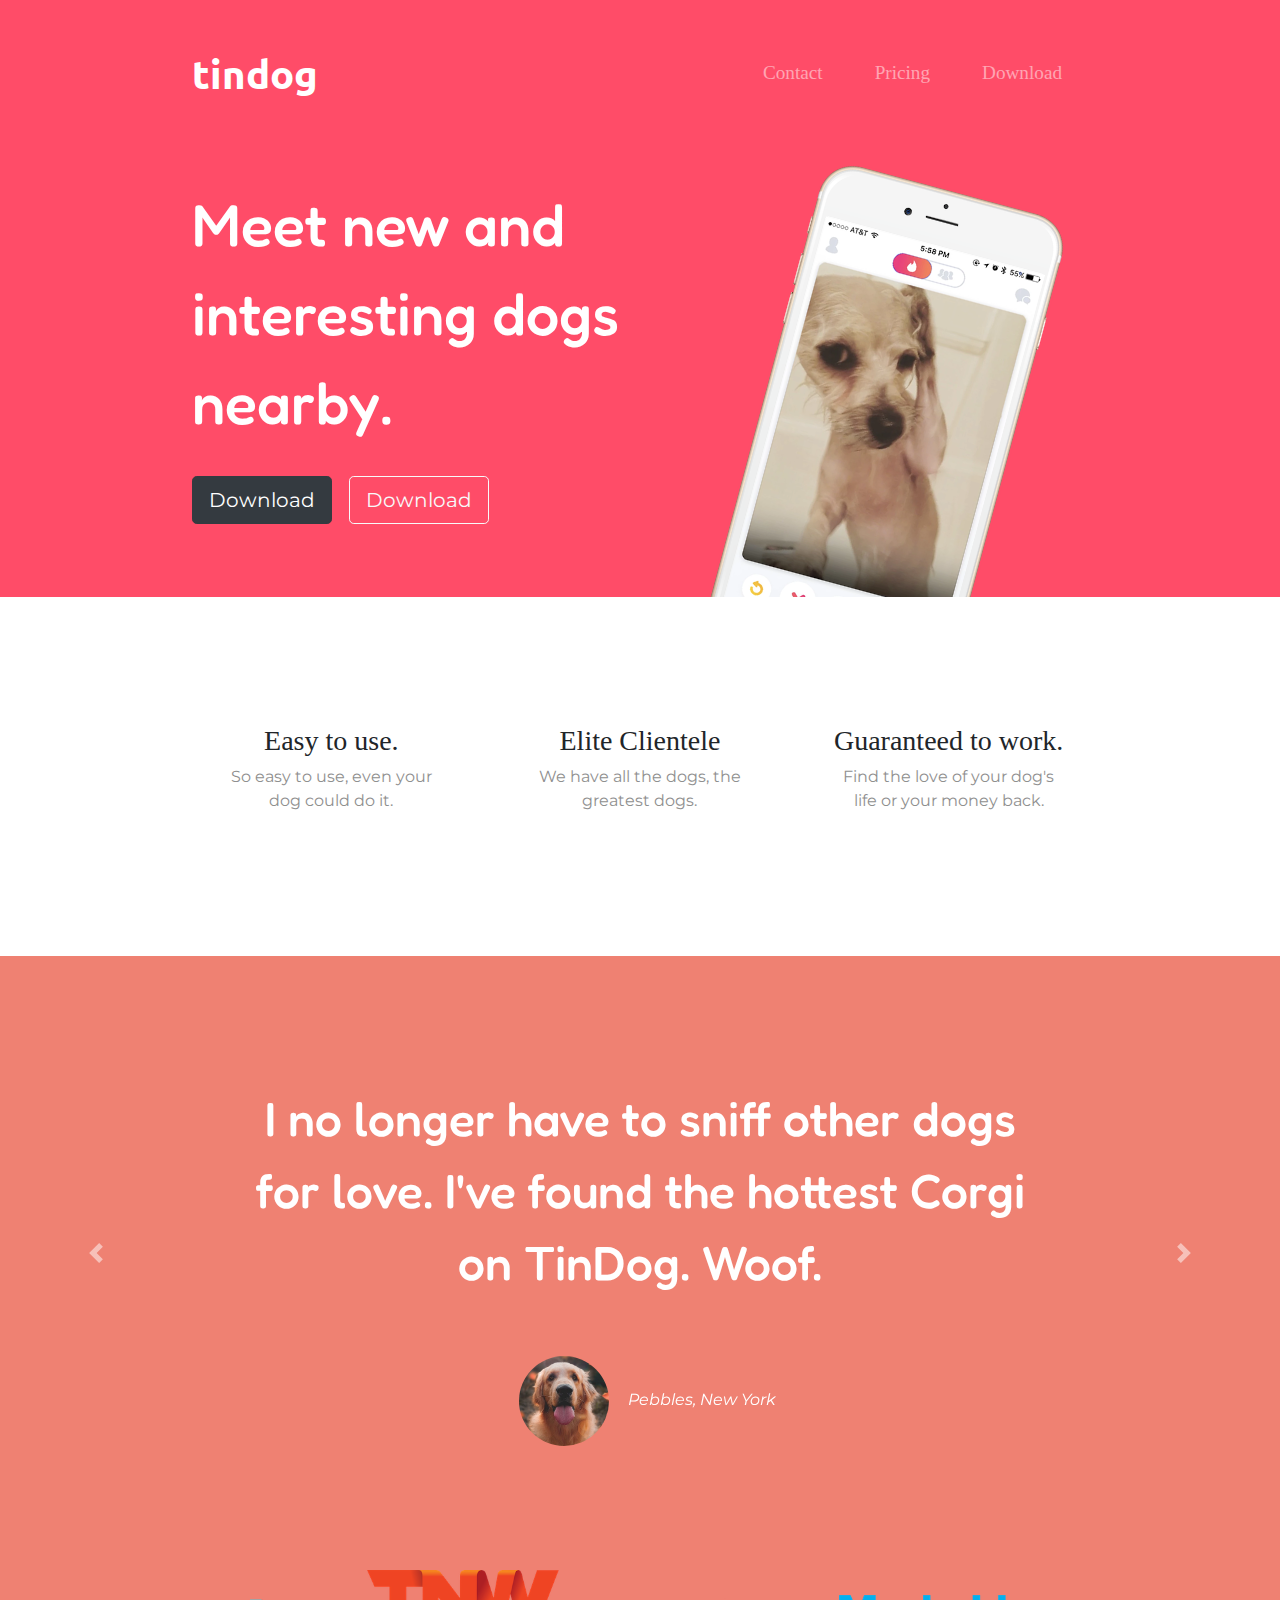
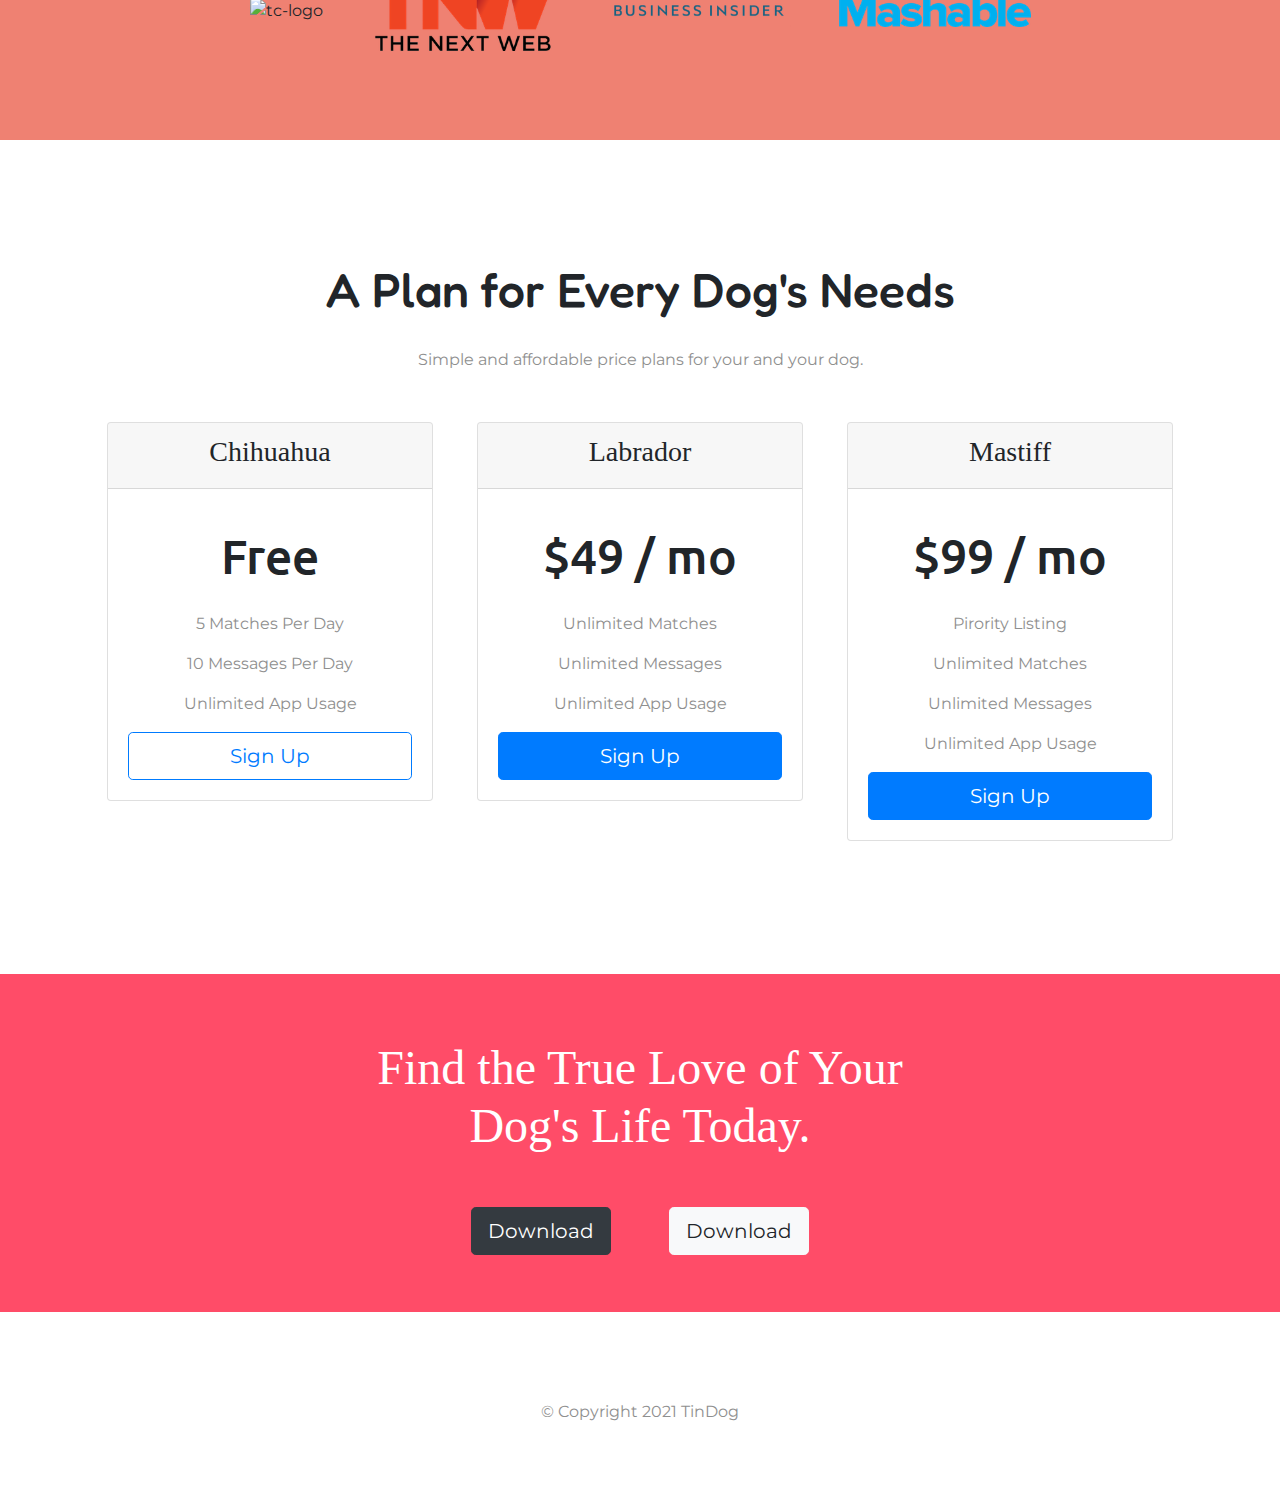
==== Bootstrap - TinDogs/index.html @ e2137a76 "before code refactors, site complete" ====
<!DOCTYPE html>
<html>

<head>
    <meta charset="utf-8">
    <title>TinDog</title>

    <!-- Google Fonts -->
    <link rel="preconnect" href="https://fonts.gstatic.com">
    <link href="https://fonts.googleapis.com/css2?family=Montserrat&family=Ubuntu:wght@300&display=swap" rel="stylesheet">
    <link href="https://fonts.googleapis.com/css2?family=Merriweather&display=swap" rel="stylesheet">
    <link href="https://fonts.googleapis.com/css2?family=Fredoka+One&display=swap" rel="stylesheet">

    <!-- BootStrap CSS-->
    <link rel="stylesheet" href="https://maxcdn.bootstrapcdn.com/bootstrap/4.0.0/css/bootstrap.min.css" integrity="sha384-Gn5384xqQ1aoWXA+058RXPxPg6fy4IWvTNh0E263XmFcJlSAwiGgFAW/dAiS6JXm" crossorigin="anonymous">
    <link rel="stylesheet" href="css/styles.css">

    <!-- Font Awesome -->
    <script src="https://kit.fontawesome.com/158aed3e23.js" crossorigin="anonymous"></script>

    <!-- BootStrap Scrips -->
    <script src="https://code.jquery.com/jquery-3.2.1.slim.min.js" integrity="sha384-KJ3o2DKtIkvYIK3UENzmM7KCkRr/rE9/Qpg6aAZGJwFDMVNA/GpGFF93hXpG5KkN" crossorigin="anonymous"></script>
    <script src="https://cdnjs.cloudflare.com/ajax/libs/popper.js/1.12.9/umd/popper.min.js" integrity="sha384-ApNbgh9B+Y1QKtv3Rn7W3mgPxhU9K/ScQsAP7hUibX39j7fakFPskvXusvfa0b4Q" crossorigin="anonymous"></script>
    <script src="https://maxcdn.bootstrapcdn.com/bootstrap/4.0.0/js/bootstrap.min.js" integrity="sha384-JZR6Spejh4U02d8jOt6vLEHfe/JQGiRRSQQxSfFWpi1MquVdAyjUar5+76PVCmYl" crossorigin="anonymous"></script>

</head>

<body>

    <section id="title">
        <div class="container-fluid">
            <!-- Nav Bar -->
            <nav class="navbar navbar-expand-lg navbar-dark">
                <a class="navbar-brand" href="">tindog</a>
                <button class="navbar-toggler" type="button" data-toggle="collapse" data-target="#navbarSupportedContent" aria-controls="navbarSupportedContent" aria-expanded="false" aria-label="Toggle navigation">
                    <span class="navbar-toggler-icon"></span>
                </button>
                <div class="collapse navbar-collapse" id="navbarSupportedContent">
                    <ul class="navbar-nav ml-auto">
                        <li class="nav-item">
                            <a class="nav-link" href="#footer">Contact</a>
                        </li>
                        <li class="nav-item">
                            <a class="nav-link" href="#pricing">Pricing</a>
                        </li>
                        <li class="nav-item">
                            <a class="nav-link" href="#cta">Download</a>
                        </li>
                    </ul>
                </div>
            </nav>



            <!-- Title -->

            <div class="row">

                <div class="col-lg-6">
                    <h1>Meet new and interesting dogs nearby.</h1>

                    <button type="button" class="btn btn-dark btn-lg download-button"><i class="fab fa-apple"></i> Download</button>
                    <button type="button" class="btn btn-outline-light btn-lg download-button"><i class="fab fa-google-play"></i> Download</button>
                </div>

                <div class="col-lg-6">
                    <img class="title-img" src="images/iphone6.png" alt="iphone-mockup">
                </div>

            </div>
        </div>

    </section>


    <!-- Features -->

    <section id="features">

        <div class="row">

            <div class="col-lg-4 feature-box">
                <i class="icon fas fa-check-circle fa-4x"></i>
                <h3>Easy to use.</h3>
                <p>So easy to use, even your dog could do it.</p>
            </div>

            <div class="col-lg-4 feature-box">
                <i class="icon fas fa-bullseye fa-4x"></i>
                <h3>Elite Clientele</h3>
                <p>We have all the dogs, the greatest dogs.</p>
            </div>


            <div class="col-lg-4 feature-box">
                <i class="icon fas fa-heart fa-4x"></i>
                <h3>Guaranteed to work.</h3>
                <p>Find the love of your dog's life or your money back.</p>
            </div>
        </div>

    </section>


    <!-- Testimonials -->

    <section id="testimonials">

        <div id="testimonial-carousel" class="carousel slide" data-ride="false">
            <div class="carousel-inner">
                <div class="carousel-item active">
                    <h2>I no longer have to sniff other dogs for love. I've found the hottest Corgi on TinDog. Woof.</h2>
                    <img class="testimg" src="images/dog-img.jpg" alt="dog-profile">
                    <em>Pebbles, New York</em>
                </div>
                <div class="carousel-item">
                    <h2 class="testimonial-text">My dog used to be so lonely, but with TinDog's help, they've found the love of their life. I think.</h2>
                    <img class="testimg" src="images/lady-img.jpg" alt="lady-profile">
                    <em>Beverly, Illinois</em>
                </div>
            </div>

            <a class="carousel-control-prev" href="#testimonial-carousel" role="button" data-slide="prev">
                <span class="carousel-control-prev-icon" aria-hidden="true"></span>
                <span class="sr-only">Previous</span>
            </a>
            <a class="carousel-control-next" href="#testimonial-carousel" role="button" data-slide="next">
                <span class="carousel-control-next-icon" aria-hidden="true"></span>
                <span class="sr-only">Next</span>
            </a>
        </div>

    </section>


    <!-- Press -->

    <section id="press">
        <img class="press-img" src="images/techcrunch.png" alt="tc-logo">
        <img class="press-img" src="images/tnw.png" alt="tnw-logo">
        <img class="press-img" src="images/bizinsider.png" alt="biz-insider-logo">
        <img class="press-img" src="images/mashable.png" alt="mashable-logo">

    </section>


    <!-- Pricing -->

    <section id="pricing">
        <h2 class="plan">A Plan for Every Dog's Needs</h2>
        <p>Simple and affordable price plans for your and your dog.</p>

        <div class="row">

            <div class="pc col-lg-4 col-md-6">
                <div class="card">
                    <div class="card-header">
                        <h3>Chihuahua</h3>
                    </div>
                    <div class="card-body">
                        <h2 class="money">Free</h2>
                        <p>5 Matches Per Day</p>
                        <p>10 Messages Per Day</p>
                        <p>Unlimited App Usage</p>
                        <button type="button" class="btn btn-lg btn-outline-primary btn-block ">Sign Up</button>
                    </div>
                </div>
            </div>
            <div class="pc col-lg-4 col-md-6">
                <div class="card">
                    <div class="card-header">
                        <h3>Labrador</h3>
                    </div>

                    <div class="card-body">
                        <h2 class="money">$49 / mo</h2>
                        <p>Unlimited Matches</p>
                        <p>Unlimited Messages</p>
                        <p>Unlimited App Usage</p>
                        <button type="button" class="btn btn-lg btn-primary btn-block ">Sign Up</button>
                    </div>
                </div>
            </div>
            <div class="pc col-lg-4 col-md-12">
                <div class="card">
                    <div class="card-header">
                        <h3>Mastiff</h3>
                    </div>

                    <div class="card-body">
                        <h2 class="money">$99 / mo</h2>
                        <p>Pirority Listing</p>
                        <p>Unlimited Matches</p>
                        <p>Unlimited Messages</p>
                        <p>Unlimited App Usage</p>
                        <button class="btn btn-lg btn-block btn-primary" type="button">Sign Up</button>
                    </div>
                </div>
            </div>
        </div>

    </section>


    <!-- Call to Action -->

    <section id="cta">

        <div class="shoutout">
            <h3 class="st">Find the True Love of Your Dog's Life Today.</h3>
            <button type="button" class="btn btn-dark btn-lg stbu"><i class="fab fa-apple"></i> Download</button>
            <button type="button" class="btn btn-light btn-lg stbu"><i class="fab fa-google-play"></i> Download</button>
        </div>


    </section>


    <!-- Footer -->

    <footer id="footer">
        <i class="socials fab fa-facebook fa-2x"></i>
        <i class="socials fab fa-twitter fa-2x"></i>
        <i class="socials fab fa-instagram fa-2x"></i>
        <p>© Copyright 2021 TinDog</p>

    </footer>


</body>

</html>
---- Bootstrap - TinDogs/css/styles.css ----
body {
    font-family: "Montserrat";
}

h1 {
    font-family: "Fredoka One";
    font-size: 3.7rem;
    line-height: 1.5;
}

h2 {
    font-family: "Fredoka One";
    font-size: 3rem;
    line-height: 1.5;
    padding: 4%;
}

h3 {
    font-family: "Montserrat-Bold";
}

p {
    color: #8f8f8f;
}

#title {
    background-color: #ff4c68;
    color: #ffffff;
}

.container-fluid {
    padding: 3% 15% 4%;
}

/* NavBar */
.navbar {
    padding: 0 0 4.5rem;
}

.navbar-brand {
    font-family: "Ubuntu";
    font-size: 2.5rem;
    font-weight: bold;
}

.nav-item {
    padding: 0 18px;
}

.nav-link {
    font-size: 1.2rem;
    font-family: "Montserrat-Light";
}

.download-button {
    margin: 5% 3% 5% 0%;
}

.title-img {
    width: 55%;
    right: 20%;
    transform: rotate(15deg);
    /* z-index: -1; */
    position: absolute;
}

#features {
    padding: 7% 15%;
    background-color: #fff;
    position: relative;
    /* z-index: 1; */
    /* Because this is below in html, it should be on top.  */
}

.feature-box {
    text-align: center;
    padding: 4%;
}

.icon {
    color: #ef8172;
    margin-bottom: 1rem;
}

.icon:hover {
    color: #ff4c68;
}

#testimonials {
    text-align: center;
    background-color: #ef8172;
    color: #fff;
}

.carousel-item {
    padding: 7% 15%;
    /* 7 top&bottom, 15 left&right */
}

.testimg {
    width: 10%;
    border-radius: 100%;
    margin: 15px;
}

#press {
    background-color: #ef8172;
    text-align: center;
    padding-bottom: 3%;
}

.press-img {
    width: 15%;
    margin: 20px 20px 50px;
}

#pricing {
    padding: 100px;
    text-align: center;
}

.pc {
    padding: 3% 2%;
}

.money {
    font-family: Ubuntu;
}

.plan {
    margin: -30px 0 -20px;
}

@media (max-width: 1000px) {
    #title {
        text-align: center;
    }

    .title-img {
        position: static;
        transform: rotate(0deg);
    }
}

.shoutout {
    background-color: #ff4c68;
    text-align: center;
    padding: 3% 15%;
}

.st {
    padding: 3% 15%;
    font-size: 3rem;
    color: #fff;
    font-family: "Montserrat-black";
}

.stbu {
    margin: 2% 3%;
}

#footer {
    text-align: center;
    padding: 5% 10%;
}

.socials {
    margin: 20px 10px;
}
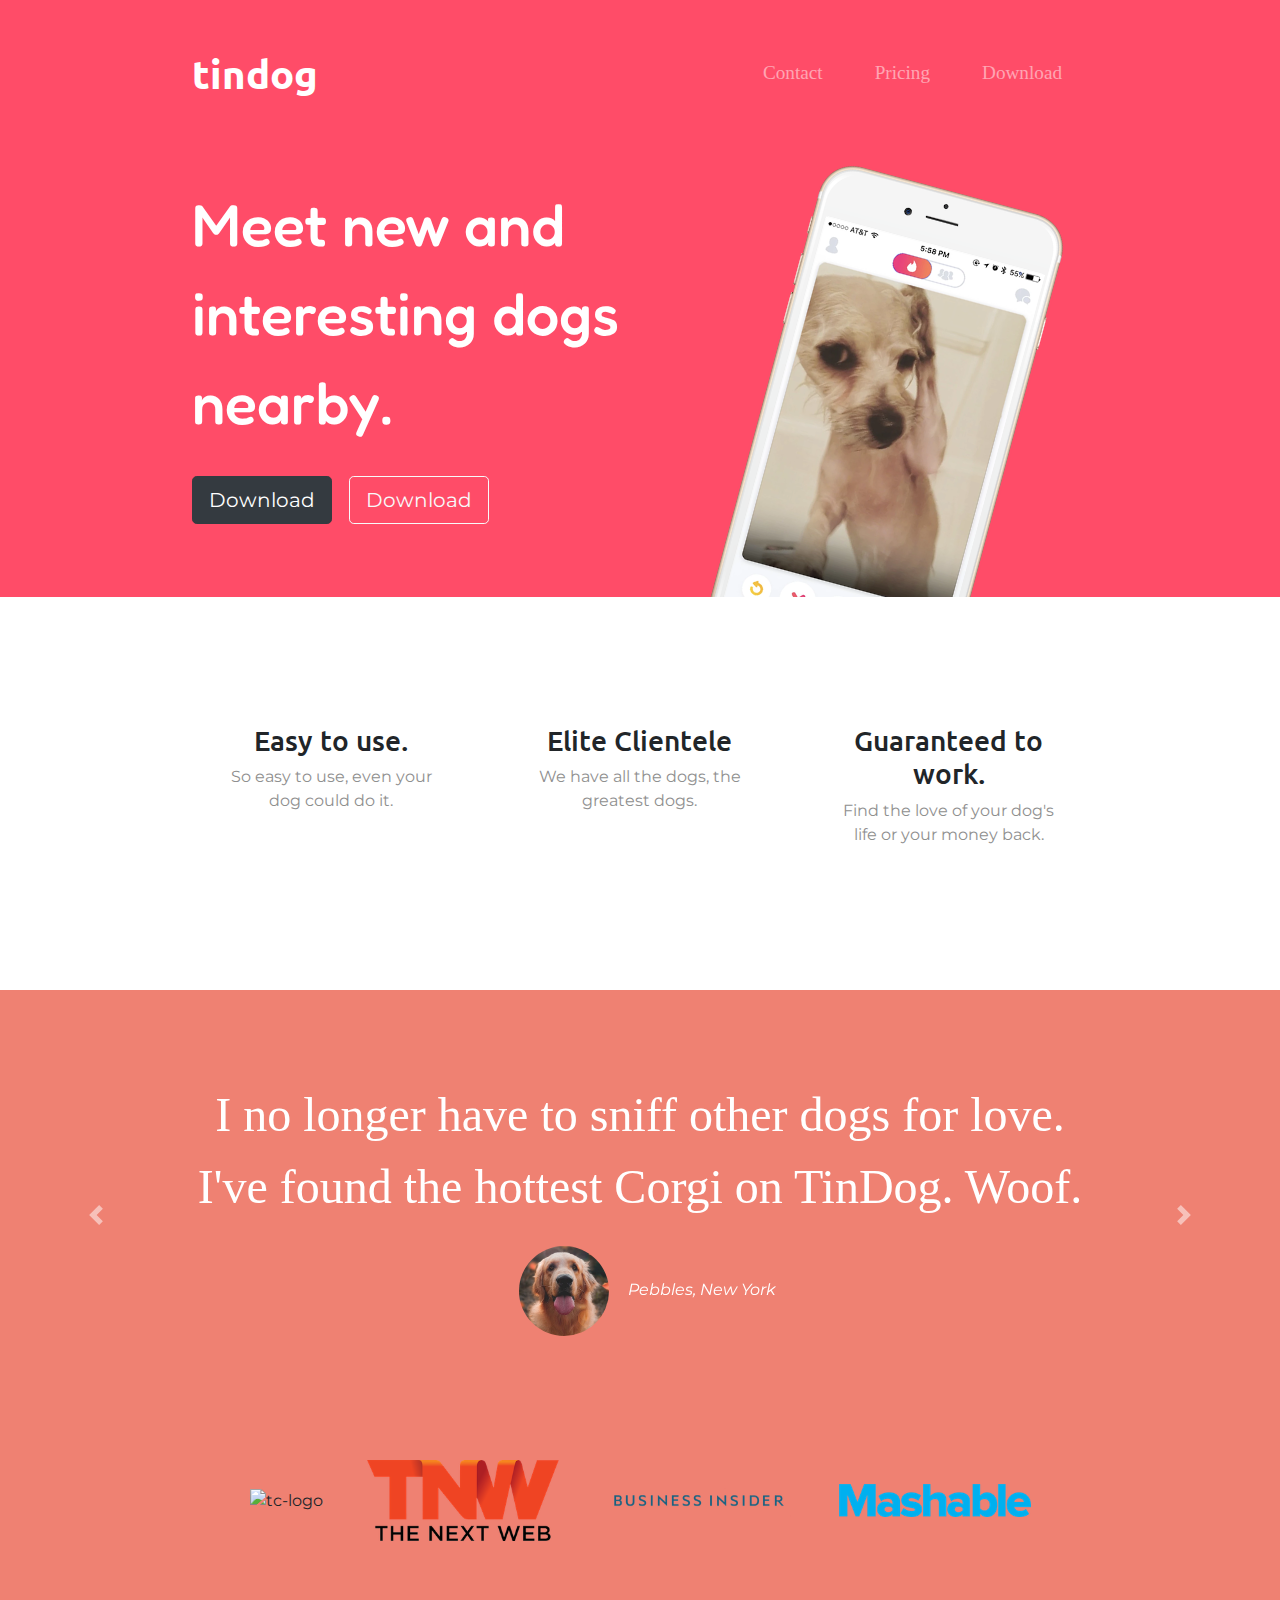
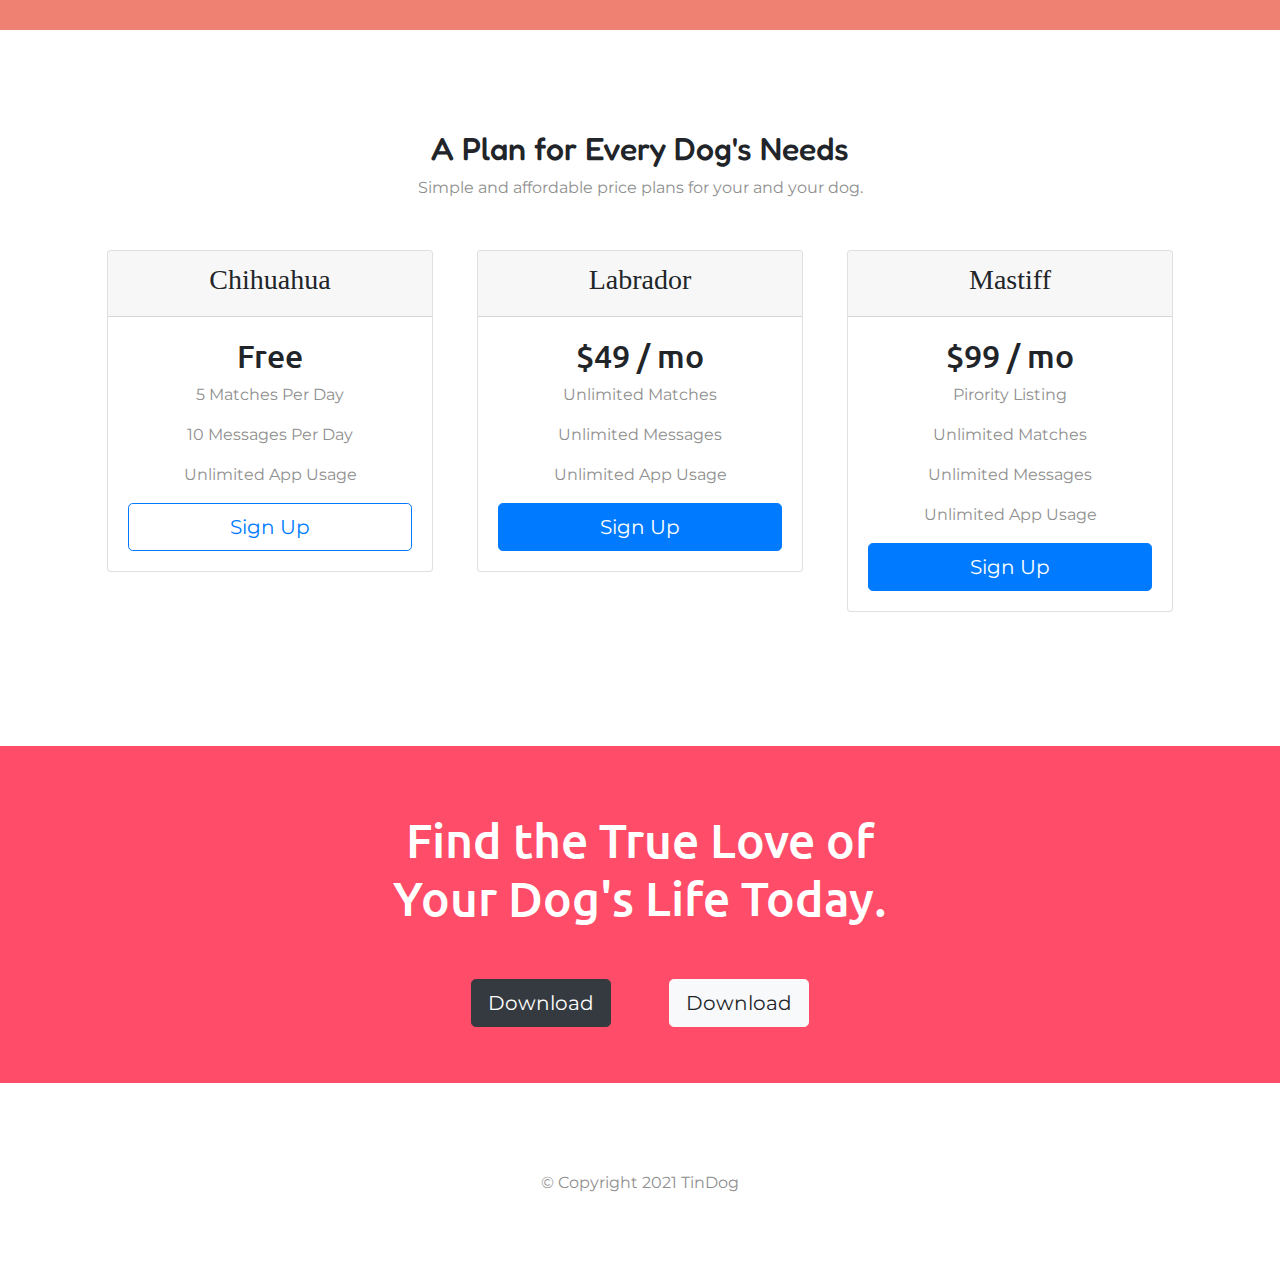
==== commit c27a9d0a: "code refactored" ====
--- a/Bootstrap - TinDogs/index.html
+++ b/Bootstrap - TinDogs/index.html
@@ -81,20 +81,20 @@
 
             <div class="col-lg-4 feature-box">
                 <i class="icon fas fa-check-circle fa-4x"></i>
-                <h3>Easy to use.</h3>
+                <h3 class="feature-text">Easy to use.</h3>
                 <p>So easy to use, even your dog could do it.</p>
             </div>
 
             <div class="col-lg-4 feature-box">
                 <i class="icon fas fa-bullseye fa-4x"></i>
-                <h3>Elite Clientele</h3>
+                <h3 class="feature-text">Elite Clientele</h3>
                 <p>We have all the dogs, the greatest dogs.</p>
             </div>
 
 
             <div class="col-lg-4 feature-box">
                 <i class="icon fas fa-heart fa-4x"></i>
-                <h3>Guaranteed to work.</h3>
+                <h3 class="feature-text">Guaranteed to work.</h3>
                 <p>Find the love of your dog's life or your money back.</p>
             </div>
         </div>
@@ -109,7 +109,7 @@
         <div id="testimonial-carousel" class="carousel slide" data-ride="false">
             <div class="carousel-inner">
                 <div class="carousel-item active">
-                    <h2>I no longer have to sniff other dogs for love. I've found the hottest Corgi on TinDog. Woof.</h2>
+                    <h2 class="testimonial-text">I no longer have to sniff other dogs for love. I've found the hottest Corgi on TinDog. Woof.</h2>
                     <img class="testimg" src="images/dog-img.jpg" alt="dog-profile">
                     <em>Pebbles, New York</em>
                 </div>
@@ -147,15 +147,14 @@
     <!-- Pricing -->
 
     <section id="pricing">
-        <h2 class="plan">A Plan for Every Dog's Needs</h2>
+        <h2>A Plan for Every Dog's Needs</h2>
         <p>Simple and affordable price plans for your and your dog.</p>
-
         <div class="row">
 
             <div class="pc col-lg-4 col-md-6">
                 <div class="card">
                     <div class="card-header">
-                        <h3>Chihuahua</h3>
+                        <h3 class="price-text">Chihuahua</h3>
                     </div>
                     <div class="card-body">
                         <h2 class="money">Free</h2>
@@ -169,7 +168,7 @@
             <div class="pc col-lg-4 col-md-6">
                 <div class="card">
                     <div class="card-header">
-                        <h3>Labrador</h3>
+                        <h3  class="price-text">Labrador</h3>
                     </div>
 
                     <div class="card-body">
@@ -184,7 +183,7 @@
             <div class="pc col-lg-4 col-md-12">
                 <div class="card">
                     <div class="card-header">
-                        <h3>Mastiff</h3>
+                        <h3 class="price-text">Mastiff</h3>
                     </div>
 
                     <div class="card-body">
--- a/Bootstrap - TinDogs/css/styles.css
+++ b/Bootstrap - TinDogs/css/styles.css
@@ -2,21 +2,13 @@
     font-family: "Montserrat";
 }
 
+h1, h2, h3, h4, h5, h6 {
+    font-family: "Fredoka One";
+}
+
 h1 {
-    font-family: "Fredoka One";
     font-size: 3.7rem;
     line-height: 1.5;
-}
-
-h2 {
-    font-family: "Fredoka One";
-    font-size: 3rem;
-    line-height: 1.5;
-    padding: 4%;
-}
-
-h3 {
-    font-family: "Montserrat-Bold";
 }
 
 p {
@@ -86,6 +78,13 @@
     color: #ff4c68;
 }
 
+.feature-text {
+    font-family: Ubuntu;
+}
+.price-text {
+    font-family: serif;   
+}
+
 #testimonials {
     text-align: center;
     background-color: #ef8172;
@@ -95,6 +94,12 @@
 .carousel-item {
     padding: 7% 15%;
     /* 7 top&bottom, 15 left&right */
+}
+
+.testimonial-text {
+    font-size: 3rem;
+    line-height: 1.5;
+    font-family: serif;
 }
 
 .testimg {
@@ -127,10 +132,6 @@
     font-family: Ubuntu;
 }
 
-.plan {
-    margin: -30px 0 -20px;
-}
-
 @media (max-width: 1000px) {
     #title {
         text-align: center;
@@ -149,10 +150,10 @@
 }
 
 .st {
-    padding: 3% 15%;
+    padding: 3% 20%;
     font-size: 3rem;
     color: #fff;
-    font-family: "Montserrat-black";
+    font-family: Ubuntu;
 }
 
 .stbu {
